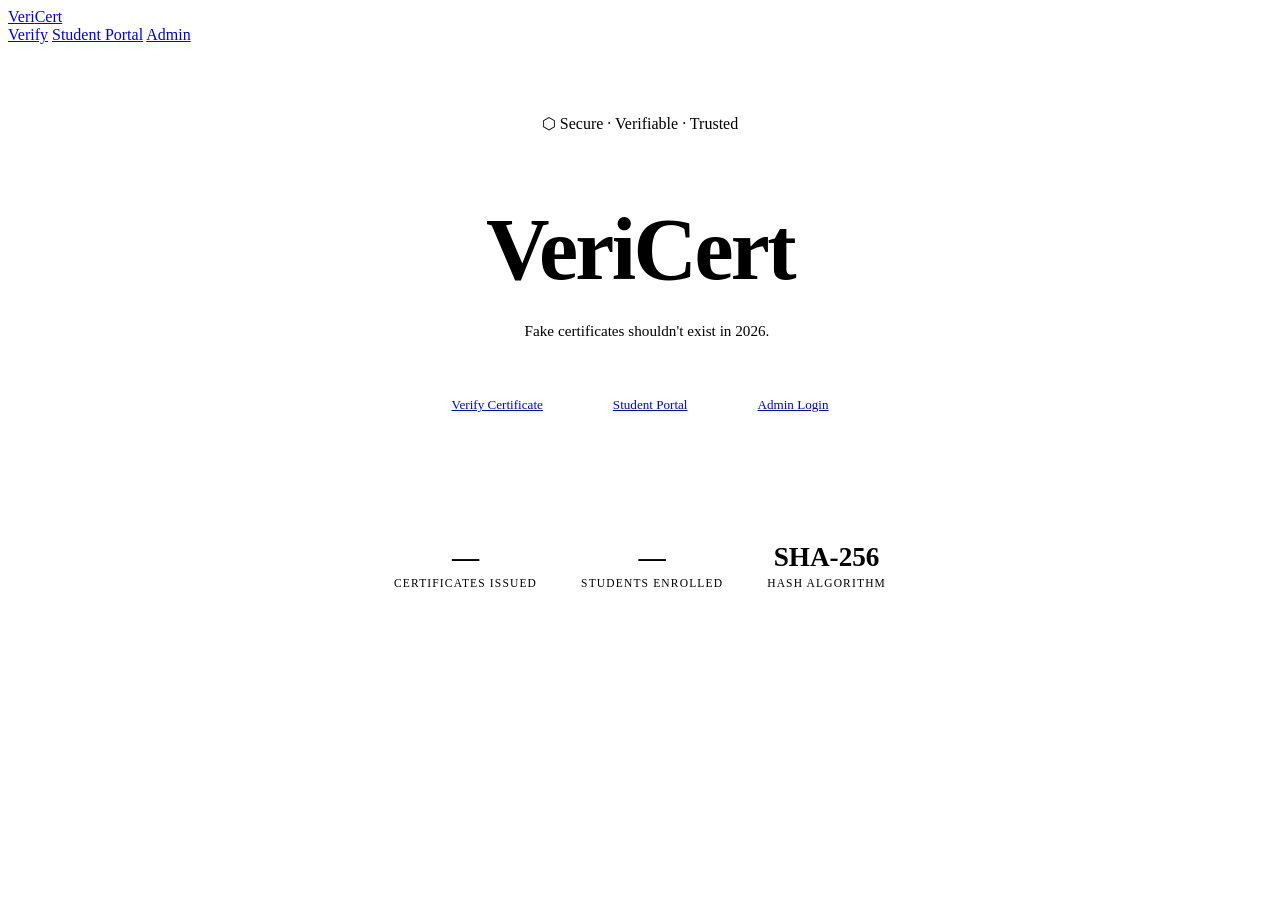
==== index.html @ 7a297a8b "Add files via upload" ====
<!DOCTYPE html>
<html lang="en">
<head>
  <meta charset="UTF-8" />
  <meta name="viewport" content="width=device-width, initial-scale=1.0" />
  <title>VeriCert – Secure Digital Certificate Verification</title>
  <link rel="stylesheet" href="css/style.css" />
</head>
<body>

<nav>
  <a class="logo" href="index.html"><span>Veri</span>Cert</a>
  <div class="nav-links">
    <a class="btn btn-ghost"          href="verify.html">Verify</a>
    <a class="btn btn-outline-accent" href="login.html?role=student">Student Portal</a>
    <a class="btn btn-primary"        href="login.html?role=admin">Admin</a>
  </div>
</nav>

<div class="page-wrap">
  <section class="hero" style="flex:1;display:flex;flex-direction:column;align-items:center;justify-content:center;padding:70px 24px;text-align:center;">
    <div class="hero-badge">⬡ Secure · Verifiable · Trusted</div>

    <h1 style="font-size:clamp(3rem,8vw,5.5rem);font-weight:800;line-height:1;letter-spacing:-.03em;margin-bottom:6px;">
      <span style="color:var(--accent)">Veri</span>Cert
    </h1>

    <p style="font-family:var(--mono);font-size:clamp(.82rem,2vw,.95rem);color:var(--muted);margin:22px 0 44px;max-width:460px;border-left:2px solid var(--accent);padding-left:14px;text-align:left;">
      Fake certificates shouldn't exist in 2026.
    </p>

    <div class="hero-btns" style="display:flex;gap:14px;flex-wrap:wrap;justify-content:center;">
      <a class="btn btn-primary"        href="verify.html"            style="font-size:.82rem;padding:13px 28px;">Verify Certificate</a>
      <a class="btn btn-outline-accent" href="login.html?role=student" style="font-size:.82rem;padding:13px 28px;">Student Portal</a>
      <a class="btn btn-ghost"          href="login.html?role=admin"   style="font-size:.82rem;padding:13px 28px;">Admin Login</a>
    </div>

    <div class="stats-row" style="display:flex;gap:44px;margin-top:72px;padding-top:44px;border-top:1px solid var(--border);flex-wrap:wrap;justify-content:center;">
      <div class="stat">
        <div class="stat-num" id="stat-issued" style="font-family:var(--mono);font-size:1.7rem;color:var(--accent);font-weight:700;">—</div>
        <div class="stat-label" style="font-size:.72rem;color:var(--muted);text-transform:uppercase;letter-spacing:.1em;margin-top:4px;">Certificates Issued</div>
      </div>
      <div class="stat">
        <div class="stat-num" id="stat-students" style="font-family:var(--mono);font-size:1.7rem;color:var(--accent);font-weight:700;">—</div>
        <div class="stat-label" style="font-size:.72rem;color:var(--muted);text-transform:uppercase;letter-spacing:.1em;margin-top:4px;">Students Enrolled</div>
      </div>
      <div class="stat">
        <div class="stat-num" style="font-family:var(--mono);font-size:1.7rem;color:var(--accent);font-weight:700;">SHA-256</div>
        <div class="stat-label" style="font-size:.72rem;color:var(--muted);text-transform:uppercase;letter-spacing:.1em;margin-top:4px;">Hash Algorithm</div>
      </div>
    </div>
  </section>
</div>

<script src="js/data.js"></script>
<script>
  document.getElementById('stat-issued').textContent   = getCerts().length;
  document.getElementById('stat-students').textContent = getStudents().length;
</script>
</body>
</html>
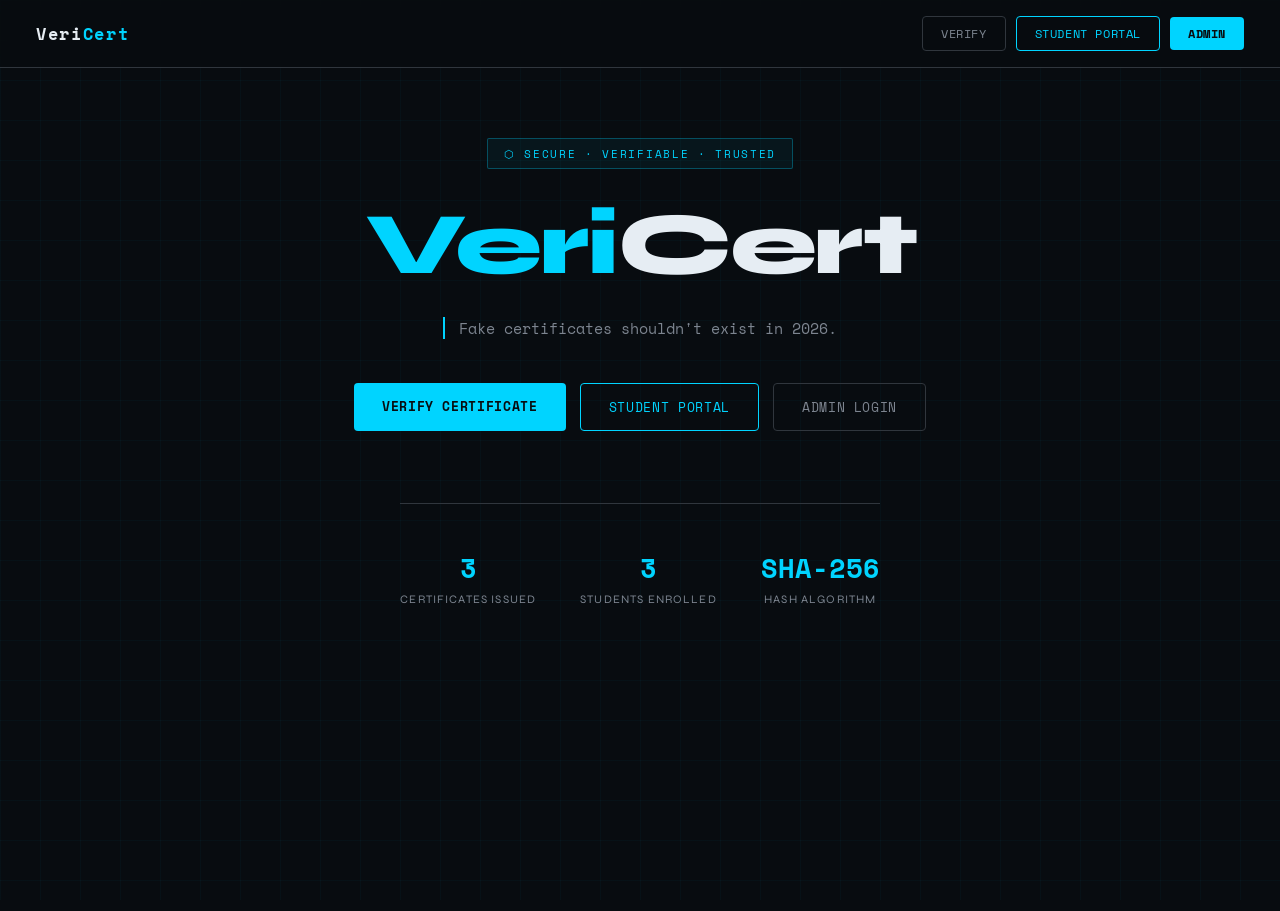
==== commit c95b0b86: "Fix relative paths for CSS and JS in index.html Updated paths for CSS and JS files to be relative." ====
--- a/index.html
+++ b/index.html
@@ -58,4 +58,4 @@
   document.getElementById('stat-students').textContent = getStudents().length;
 </script>
 </body>
-</html>+</html>
--- a/css/style.css
+++ b/css/style.css
@@ -0,0 +1,335 @@
+/* = VeriCert – Global Stylesheet = */
+
+@import url('https://fonts.googleapis.com/css2?family=Space+Mono:wght@400;700&family=Syne:wght@400;600;700;800&display=swap');
+
+/* ─ TOKENS ─*/
+:root {
+  --bg:       #080c10;
+  --surface:  #0d1117;
+  --surface2: #161b22;
+  --surface3: #1c2330;
+  --border:   #30363d;
+  --accent:   #00d4ff;
+  --accent2:  #7c3aed;
+  --valid:    #22c55e;
+  --revoked:  #ef4444;
+  --warn:     #f59e0b;
+  --text:     #e6edf3;
+  --muted:    #7d8590;
+  --mono:     'Space Mono', monospace;
+  --sans:     'Syne', sans-serif;
+}
+
+/*  RESET  */
+*, *::before, *::after { margin: 0; padding: 0; box-sizing: border-box; }
+
+body {
+  background: var(--bg);
+  color: var(--text);
+  font-family: var(--sans);
+  min-height: 100vh;
+  overflow-x: hidden;
+}
+
+/* Animated grid background */
+body::before {
+  content: '';
+  position: fixed; inset: 0;
+  background-image:
+    linear-gradient(rgba(0,212,255,0.03) 1px, transparent 1px),
+    linear-gradient(90deg, rgba(0,212,255,0.03) 1px, transparent 1px);
+  background-size: 40px 40px;
+  pointer-events: none;
+  z-index: 0;
+}
+
+/*  NAV  */
+nav {
+  display: flex;
+  align-items: center;
+  justify-content: space-between;
+  padding: 16px 36px;
+  border-bottom: 1px solid var(--border);
+  background: rgba(8,12,16,0.85);
+  backdrop-filter: blur(12px);
+  position: sticky;
+  top: 0;
+  z-index: 100;
+}
+.logo { font-family: var(--mono); font-size: 1.05rem; font-weight: 700; letter-spacing: .1em; color: var(--accent); text-decoration: none; }
+.logo span { color: var(--text); }
+.nav-links { display: flex; gap: 10px; align-items: center; }
+
+/*  BUTTONS  */
+.btn {
+  font-family: var(--mono);
+  font-size: .75rem;
+  letter-spacing: .05em;
+  padding: 8px 18px;
+  border-radius: 4px;
+  cursor: pointer;
+  border: none;
+  transition: all .2s;
+  text-transform: uppercase;
+  text-decoration: none;
+  display: inline-block;
+}
+.btn-ghost         { background: transparent; border: 1px solid var(--border); color: var(--muted); }
+.btn-ghost:hover   { border-color: var(--accent); color: var(--accent); }
+.btn-primary       { background: var(--accent); color: var(--bg); font-weight: 700; }
+.btn-primary:hover { background: #33ddff; box-shadow: 0 0 20px rgba(0,212,255,.4); }
+.btn-success       { background: var(--valid); color: var(--bg); font-weight: 700; }
+.btn-success:hover { background: #16a34a; }
+.btn-danger        { background: var(--revoked); color: #fff; }
+.btn-danger:hover  { background: #dc2626; }
+.btn-purple        { background: var(--accent2); color: #fff; font-weight: 700; }
+.btn-purple:hover  { background: #6d28d9; }
+.btn-outline-accent { background: transparent; border: 1px solid var(--accent); color: var(--accent); }
+.btn-outline-accent:hover { background: rgba(0,212,255,.1); }
+.btn-sm { padding: 5px 12px; font-size: .7rem; }
+.btn-full { width: 100%; padding: 12px; font-size: .8rem; margin-top: 6px; }
+
+/*  FORMS  */
+.field { margin-bottom: 18px; }
+label {
+  display: block;
+  font-family: var(--mono);
+  font-size: .7rem;
+  color: var(--muted);
+  text-transform: uppercase;
+  letter-spacing: .1em;
+  margin-bottom: 7px;
+}
+input, select {
+  width: 100%;
+  background: var(--surface2);
+  border: 1px solid var(--border);
+  color: var(--text);
+  font-family: var(--mono);
+  font-size: .88rem;
+  padding: 11px 14px;
+  border-radius: 4px;
+  outline: none;
+  transition: border .2s;
+}
+input:focus, select:focus { border-color: var(--accent); box-shadow: 0 0 0 3px rgba(0,212,255,.08); }
+input::placeholder { color: var(--muted); }
+input[readonly] { background: var(--surface3); cursor: default; }
+.form-row { display: grid; grid-template-columns: 1fr 1fr; gap: 14px; }
+.form-card { background: var(--surface); border: 1px solid var(--border); border-radius: 8px; padding: 26px; max-width: 560px; }
+
+/*  STATUS BADGES  */
+.status-badge {
+  font-family: var(--mono);
+  font-size: .68rem;
+  font-weight: 700;
+  letter-spacing: .12em;
+  padding: 4px 11px;
+  border-radius: 2px;
+  text-transform: uppercase;
+}
+.badge-valid    { background: var(--valid); color: var(--bg); }
+.badge-revoked  { background: var(--revoked); color: #fff; }
+.badge-notfound { background: var(--muted); color: var(--bg); }
+
+.tbl-status { font-size: .65rem; font-weight: 700; padding: 3px 9px; border-radius: 2px; text-transform: uppercase; letter-spacing: .1em; }
+.tbl-valid   { background: rgba(34,197,94,.15);  color: var(--valid); }
+.tbl-revoked { background: rgba(239,68,68,.15); color: var(--revoked); }
+
+/*  TABLES  */
+.table-wrap { overflow-x: auto; }
+table { width: 100%; border-collapse: collapse; font-family: var(--mono); font-size: .75rem; }
+thead tr { border-bottom: 1px solid var(--border); }
+th { text-align: left; padding: 9px 13px; color: var(--muted); text-transform: uppercase; letter-spacing: .08em; font-size: .65rem; font-weight: 700; }
+td { padding: 11px 13px; border-bottom: 1px solid rgba(48,54,61,.5); vertical-align: middle; }
+tr:hover td { background: rgba(22,27,34,.5); }
+.td-actions { display: flex; gap: 6px; flex-wrap: wrap; }
+
+/*  PAGE CHROME  */
+.page-wrap { position: relative; z-index: 1; min-height: calc(100vh - 57px); }
+.content { padding: 44px 36px; max-width: 700px; margin: 0 auto; width: 100%; }
+.wide-content { padding: 32px 36px; max-width: 960px; margin: 0 auto; width: 100%; }
+.page-title { font-size: 1.4rem; font-weight: 800; letter-spacing: -.02em; margin-bottom: 5px; }
+.page-sub { font-family: var(--mono); font-size: .72rem; color: var(--muted); margin-bottom: 36px; }
+.section-title { font-size: 1.15rem; font-weight: 800; margin-bottom: 4px; }
+.section-sub { font-family: var(--mono); font-size: .7rem; color: var(--muted); margin-bottom: 26px; }
+
+/*  DASHBOARD LAYOUT  */
+.dash-layout { display: flex; min-height: calc(100vh - 57px); }
+.sidebar {
+  width: 210px;
+  background: var(--surface);
+  border-right: 1px solid var(--border);
+  padding: 20px 14px;
+  flex-shrink: 0;
+}
+.sidebar-label { font-family: var(--mono); font-size: .62rem; color: var(--muted); text-transform: uppercase; letter-spacing: .12em; padding: 7px 11px; margin-top: 6px; }
+.nav-item {
+  display: flex; align-items: center; gap: 9px;
+  padding: 9px 11px; border-radius: 4px;
+  font-family: var(--mono); font-size: .75rem;
+  cursor: pointer; color: var(--muted);
+  transition: all .15s;
+  text-decoration: none;
+}
+.nav-item:hover { background: var(--surface2); color: var(--text); }
+.nav-item.active { background: rgba(0,212,255,.1); color: var(--accent); border-left: 2px solid var(--accent); }
+.nav-item .icon { width: 17px; font-size: .9rem; }
+.dash-main { flex: 1; padding: 32px; overflow-y: auto; }
+.dash-section { display: none; }
+.dash-section.active { display: block; }
+
+/*  TABS  */
+.tabs { display: flex; border-bottom: 1px solid var(--border); margin-bottom: 28px; }
+.tab {
+  font-family: var(--mono); font-size: .72rem;
+  padding: 10px 22px; cursor: pointer; color: var(--muted);
+  text-transform: uppercase; letter-spacing: .08em;
+  border-bottom: 2px solid transparent;
+  transition: all .2s; margin-bottom: -1px;
+}
+.tab.active { color: var(--accent); border-bottom-color: var(--accent); }
+.tab-panel { display: none; }
+.tab-panel.active { display: block; }
+
+/* Login tabs */
+.login-tabs { display: flex; margin-bottom: 28px; border: 1px solid var(--border); border-radius: 4px; overflow: hidden; }
+.ltab { flex: 1; padding: 9px; text-align: center; font-family: var(--mono); font-size: .72rem; cursor: pointer; color: var(--muted); text-transform: uppercase; letter-spacing: .08em; transition: all .2s; }
+.ltab.active { background: var(--accent); color: var(--bg); font-weight: 700; }
+
+/*  RESULT CARDS  */
+.result-card { border-radius: 8px; padding: 26px 28px; margin-top: 22px; border: 1px solid; animation: slideIn .3s ease; }
+@keyframes slideIn { from { opacity: 0; transform: translateY(8px) } to { opacity: 1; transform: translateY(0) } }
+.result-valid    { background: rgba(34,197,94,.08);   border-color: rgba(34,197,94,.4); }
+.result-revoked  { background: rgba(239,68,68,.08);   border-color: rgba(239,68,68,.4); }
+.result-notfound { background: rgba(125,133,144,.08); border-color: rgba(125,133,144,.3); }
+.result-header { display: flex; align-items: center; gap: 12px; margin-bottom: 18px; }
+.result-title  { font-size: 1.05rem; font-weight: 700; }
+.result-grid   { display: grid; grid-template-columns: 1fr 1fr; gap: 14px; }
+.result-field label { font-size: .66rem; }
+.result-field .val { font-family: var(--mono); font-size: .82rem; color: var(--text); margin-top: 3px; }
+.cert-id-display { font-family: var(--mono); font-size: .7rem; color: var(--muted); margin-top: 14px; padding-top: 14px; border-top: 1px solid var(--border); word-break: break-all; }
+
+/*  LOGIN CARD  */
+.login-wrap { display: flex; align-items: center; justify-content: center; padding: 60px 24px; }
+.login-card {
+  background: var(--surface);
+  border: 1px solid var(--border);
+  border-radius: 8px;
+  padding: 44px;
+  width: 100%;
+  max-width: 400px;
+}
+.login-card h2 { font-size: 1.35rem; font-weight: 800; margin-bottom: 5px; }
+.login-card .sub { font-family: var(--mono); font-size: .7rem; color: var(--muted); margin-bottom: 28px; }
+.err-msg  { font-family: var(--mono); font-size: .72rem; color: var(--revoked); margin-top: 10px; display: none; }
+.demo-hint { margin-top: 14px; font-family: var(--mono); font-size: .68rem; color: var(--muted); }
+
+/*  CERT CARDS (student portal)  */
+.cert-card {
+  background: var(--surface);
+  border: 1px solid var(--border);
+  border-radius: 8px;
+  padding: 22px 24px;
+  margin-bottom: 14px;
+  display: flex;
+  align-items: center;
+  justify-content: space-between;
+  gap: 16px;
+  flex-wrap: wrap;
+  transition: border .2s;
+}
+.cert-card:hover { border-color: rgba(0,212,255,.3); }
+.cert-card-title { font-size: .95rem; font-weight: 700; }
+.cert-card-meta  { font-family: var(--mono); font-size: .7rem; color: var(--muted); margin-top: 3px; }
+.cert-card-right { display: flex; align-items: center; gap: 10px; flex-wrap: wrap; }
+
+/*  CATALOGUE GRID  */
+.cat-grid { display: grid; grid-template-columns: repeat(auto-fill, minmax(240px,1fr)); gap: 16px; }
+.cat-card {
+  background: var(--surface);
+  border: 1px solid var(--border);
+  border-radius: 8px;
+  padding: 22px;
+  transition: all .2s;
+}
+.cat-card:hover { border-color: rgba(0,212,255,.4); transform: translateY(-2px); }
+.cat-icon  { font-size: 1.8rem; margin-bottom: 12px; }
+.cat-title { font-size: .95rem; font-weight: 700; margin-bottom: 5px; }
+.cat-inst  { font-family: var(--mono); font-size: .68rem; color: var(--muted); margin-bottom: 10px; }
+.cat-desc  { font-size: .8rem; color: var(--muted); line-height: 1.5; margin-bottom: 14px; }
+.cat-tag     { display: inline-block; font-family: var(--mono); font-size: .62rem; padding: 3px 9px; border-radius: 2px; background: rgba(0,212,255,.1); color: var(--accent); border: 1px solid rgba(0,212,255,.2); }
+.owned-badge { display: inline-block; font-family: var(--mono); font-size: .62rem; padding: 3px 9px; border-radius: 2px; background: rgba(34,197,94,.1); color: var(--valid); border: 1px solid rgba(34,197,94,.2); }
+
+/*  VERIFY PAGE  */
+.verify-card { background: var(--surface); border: 1px solid var(--border); border-radius: 8px; padding: 32px; margin-bottom: 22px; }
+.verify-card .field { margin-bottom: 22px; }
+.verify-card input { font-size: .95rem; padding: 13px 15px; }
+
+/*  EMPTY STATE  */
+.empty-state { text-align: center; padding: 52px 24px; color: var(--muted); }
+.empty-icon  { font-size: 2.5rem; margin-bottom: 12px; opacity: .4; }
+.empty-msg   { font-family: var(--mono); font-size: .78rem; }
+
+/*  QR MODAL  */
+.modal-overlay {
+  position: fixed; inset: 0;
+  background: rgba(0,0,0,.8);
+  z-index: 200;
+  display: none;
+  align-items: center;
+  justify-content: center;
+}
+.modal-overlay.open { display: flex; }
+.modal-box {
+  background: var(--surface);
+  border: 1px solid var(--border);
+  border-radius: 8px;
+  padding: 32px;
+  text-align: center;
+  max-width: 300px;
+  width: 100%;
+}
+.modal-box h3 { font-size: .95rem; font-weight: 800; margin-bottom: 4px; }
+.modal-box p  { font-family: var(--mono); font-size: .7rem; color: var(--muted); margin-bottom: 18px; }
+#qr-output { display: flex; justify-content: center; margin-bottom: 18px; }
+#qr-output canvas, #qr-output img { border: 4px solid #fff; border-radius: 4px; }
+.modal-id    { font-family: var(--mono); font-size: .72rem; color: var(--accent); margin-bottom: 18px; word-break: break-all; }
+.modal-close { background: var(--surface2); border: 1px solid var(--border); color: var(--muted); font-family: var(--mono); font-size: .72rem; padding: 7px 18px; border-radius: 4px; cursor: pointer; }
+.modal-close:hover { color: var(--text); }
+
+/*  TOAST  */
+.toast {
+  position: fixed; bottom: 26px; right: 26px;
+  background: var(--surface2);
+  border: 1px solid var(--accent);
+  color: var(--accent);
+  font-family: var(--mono);
+  font-size: .75rem;
+  padding: 11px 20px;
+  border-radius: 4px;
+  z-index: 300;
+  opacity: 0;
+  transform: translateY(8px);
+  transition: all .3s;
+  pointer-events: none;
+}
+.toast.show { opacity: 1; transform: translateY(0); }
+
+/*  RESPONSIVE  */
+@media(max-width: 640px) {
+  nav { padding: 12px 18px; }
+  .content, .wide-content { padding: 24px 18px; }
+  .result-grid, .form-row { grid-template-columns: 1fr; }
+  .dash-layout { flex-direction: column; }
+  .sidebar { width: 100%; min-height: auto; display: flex; flex-wrap: wrap; gap: 4px; padding: 10px; }
+  .sidebar-label { display: none; }
+  .dash-main { padding: 18px; }
+  .cat-grid { grid-template-columns: 1fr; }
+}
+.hero-badge {
+    font-family: var(--mono); font-size: 0.7rem; letter-spacing: 0.15em; color: var(--accent);
+    border: 1px solid rgba(0,212,255,0.3); padding: 6px 16px; border-radius: 2px;
+    margin-bottom: 32px; text-transform: uppercase;
+    background: rgba(0,212,255,0.05);
+  }
